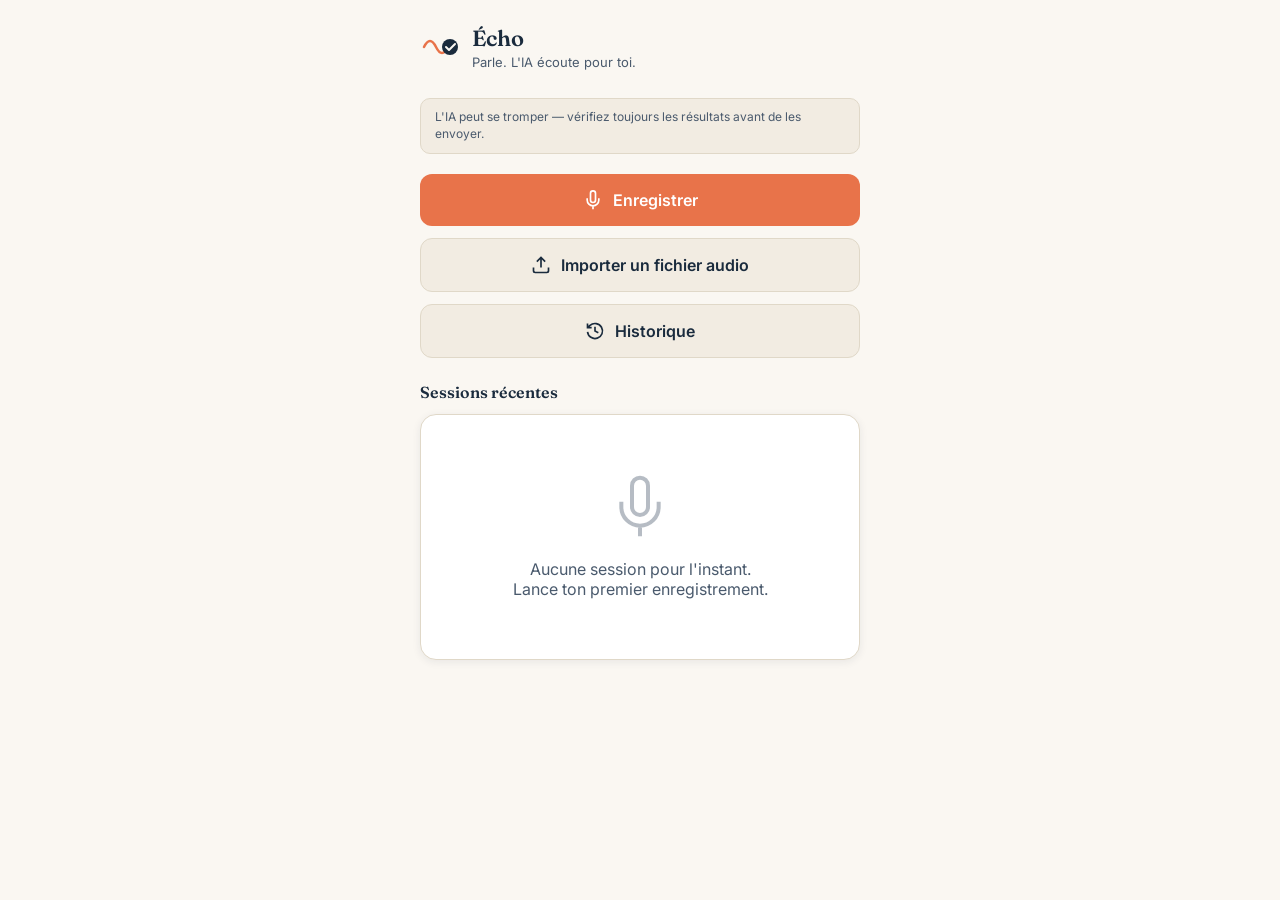
==== index.html @ 0d4cb2e3 "Add files via upload" ====
<!DOCTYPE html>
<html lang="fr">
<head>
<meta charset="UTF-8">
<meta name="viewport" content="width=device-width, initial-scale=1.0, maximum-scale=1.0, viewport-fit=cover">
<title>Écho</title>
<meta name="theme-color" content="#E8734A">
<link rel="preconnect" href="https://fonts.googleapis.com">
<link href="https://fonts.googleapis.com/css2?family=Fraunces:wght@500;600;700&family=Inter:wght@400;500;600;700&display=swap" rel="stylesheet">
<link rel="stylesheet" href="/style.css">
</head>
<body>
<div class="container">
  <div class="header">
    <svg class="logo" viewBox="0 0 40 40" fill="none">
      <path d="M4 20 Q10 8, 16 20 T28 20" stroke="#E8734A" stroke-width="2.5" fill="none" stroke-linecap="round"/>
      <circle cx="30" cy="20" r="8" fill="#1A2B3D"/>
      <path d="M26 20l3 3 6-6" stroke="#FAF7F2" stroke-width="2" fill="none" stroke-linecap="round" stroke-linejoin="round"/>
    </svg>
    <div>
      <h1>Écho</h1>
      <div class="tagline">Parle. L'IA écoute pour toi.</div>
    </div>
  </div>

  <div class="disclaimer">
    L'IA peut se tromper — vérifiez toujours les résultats avant de les envoyer.
  </div>

  <div class="btn-row">
    <button class="btn btn-primary" onclick="location.href='/record.html?mode=live'">
      <svg class="btn-icon" viewBox="0 0 24 24" fill="none" stroke="white" stroke-width="2"><path d="M12 1a3 3 0 0 0-3 3v8a3 3 0 0 0 6 0V4a3 3 0 0 0-3-3z"/><path d="M19 10v2a7 7 0 0 1-14 0v-2M12 19v4"/></svg>
      Enregistrer
    </button>
  </div>
  <div class="btn-row">
    <button class="btn btn-secondary" onclick="document.getElementById('fileInput').click()">
      <svg class="btn-icon" viewBox="0 0 24 24" fill="none" stroke="#1A2B3D" stroke-width="2"><path d="M21 15v4a2 2 0 0 1-2 2H5a2 2 0 0 1-2-2v-4M17 8l-5-5-5 5M12 3v12"/></svg>
      Importer un fichier audio
    </button>
    <input type="file" id="fileInput" accept="audio/*">
  </div>
  <div class="btn-row">
    <button class="btn btn-secondary" onclick="location.href='/history.html'">
      <svg class="btn-icon" viewBox="0 0 24 24" fill="none" stroke="#1A2B3D" stroke-width="2"><path d="M3 3v5h5M3.05 13A9 9 0 1 0 6 5.3L3 8"/><path d="M12 7v5l4 2"/></svg>
      Historique
    </button>
  </div>

  <h2 style="font-size: 16px; margin: 24px 0 12px;">Sessions récentes</h2>
  <div class="card" id="recentSessions"></div>
</div>

<script src="/app.js"></script>
<script>
  const sessions = Echo.getSessions().slice(0, 5);
  const container = document.getElementById('recentSessions');

  if (sessions.length === 0) {
    container.innerHTML = `
      <div class="empty-state">
        <svg viewBox="0 0 24 24" fill="none" stroke="#4A5A6D" stroke-width="1.5"><path d="M12 1a3 3 0 0 0-3 3v8a3 3 0 0 0 6 0V4a3 3 0 0 0-3-3z"/><path d="M19 10v2a7 7 0 0 1-14 0v-2M12 19v4"/></svg>
        <div>Aucune session pour l'instant.<br>Lance ton premier enregistrement.</div>
      </div>`;
  } else {
    container.innerHTML = sessions.map(s => `
      <div class="session-item" onclick="location.href='/review.html?id=${s.id}'">
        <div>
          <div class="session-title">${Echo.escapeHtml(s.title || 'Session sans titre')}</div>
          <div class="session-date">${Echo.formatDate(s.date)}</div>
        </div>
        <div class="session-counts">
          <span class="badge">${(s.tasks || []).length} tâches</span>
        </div>
      </div>
    `).join('');
  }

  document.getElementById('fileInput').addEventListener('change', (e) => {
    const file = e.target.files[0];
    if (!file) return;
    const reader = new FileReader();
    reader.onload = () => {
      sessionStorage.setItem('echo_import_data', reader.result);
      sessionStorage.setItem('echo_import_name', file.name);
      sessionStorage.setItem('echo_import_size', String(file.size));
      location.href = '/record.html?mode=import';
    };
    reader.readAsDataURL(file);
  });
</script>
</body>
</html>
---- style.css ----
:root {
  --paper: #FAF7F2;
  --paper-soft: #F2ECE2;
  --ink: #1A2B3D;
  --ink-soft: #4A5A6D;
  --coral: #E8734A;
  --coral-soft: #F5C4AE;
  --gold: #C99A3E;
  --gold-soft: #EFDDB0;
  --sage: #7A9471;
  --sage-soft: #D9E4D2;
  --border: #E0D8C8;
  --shadow: rgba(26, 43, 61, 0.08);
  --radius: 16px;
  --font-serif: 'Fraunces', Georgia, serif;
  --font-sans: 'Inter', -apple-system, sans-serif;
}

* { box-sizing: border-box; margin: 0; padding: 0; -webkit-tap-highlight-color: transparent; }

html, body { height: 100%; }

body {
  background: var(--paper);
  color: var(--ink);
  font-family: var(--font-sans);
  min-height: 100vh;
  padding-bottom: calc(80px + env(safe-area-inset-bottom));
  padding-top: env(safe-area-inset-top);
}

h1, h2, h3, .serif { font-family: var(--font-serif); font-weight: 600; color: var(--ink); }

.container { max-width: 480px; margin: 0 auto; padding: 24px 20px; }

.header { display: flex; align-items: center; gap: 12px; margin-bottom: 28px; }
.logo { width: 40px; height: 40px; flex-shrink: 0; }
.header h1 { font-size: 22px; }
.tagline { font-size: 13px; color: var(--ink-soft); margin-top: 2px; }

.disclaimer {
  font-size: 12px;
  color: var(--ink-soft);
  background: var(--paper-soft);
  border: 1px solid var(--border);
  border-radius: 10px;
  padding: 10px 14px;
  margin-bottom: 20px;
  line-height: 1.4;
}

.back-btn {
  display: inline-flex; align-items: center; gap: 6px;
  background: none; border: none; color: var(--ink-soft);
  font-family: var(--font-sans); font-size: 14px; font-weight: 600;
  cursor: pointer; margin-bottom: 16px; padding: 6px 0;
}

.card {
  background: white; border-radius: var(--radius); border: 1px solid var(--border);
  padding: 20px; margin-bottom: 16px; box-shadow: 0 2px 8px var(--shadow);
}

.btn {
  display: flex; align-items: center; justify-content: center; gap: 10px;
  width: 100%; padding: 16px; border-radius: 12px; border: none;
  font-family: var(--font-sans); font-size: 16px; font-weight: 600;
  cursor: pointer; transition: transform 0.15s ease, opacity 0.15s ease;
}
.btn:active { transform: scale(0.97); }
.btn:disabled { opacity: 0.5; pointer-events: none; }
.btn-primary { background: var(--coral); color: white; }
.btn-secondary { background: var(--paper-soft); color: var(--ink); border: 1px solid var(--border); }
.btn-danger { color: var(--coral); }
.btn-icon { width: 20px; height: 20px; flex-shrink: 0; }
.btn-row { display: flex; gap: 10px; margin-bottom: 12px; }
.btn-row:last-child { margin-bottom: 0; }

.session-item {
  display: flex; justify-content: space-between; align-items: center;
  padding: 14px 0; border-bottom: 1px solid var(--border); cursor: pointer; gap: 10px;
}
.session-item:last-child { border-bottom: none; }
.session-title { font-weight: 600; font-size: 15px; }
.session-date { font-size: 12px; color: var(--ink-soft); margin-top: 2px; }
.session-summary { font-size: 12px; color: var(--ink-soft); margin-top: 4px; max-width: 280px; overflow: hidden; text-overflow: ellipsis; white-space: nowrap; }
.session-counts { display: flex; gap: 6px; flex-shrink: 0; }

.badge {
  font-size: 11px; padding: 3px 8px; border-radius: 20px;
  background: var(--coral-soft); color: var(--ink); font-weight: 600; white-space: nowrap;
}
.badge-gold { background: var(--gold-soft); }
.badge-sage { background: var(--sage-soft); }

.empty-state { text-align: center; padding: 40px 20px; color: var(--ink-soft); }
.empty-state svg { width: 64px; height: 64px; margin-bottom: 16px; opacity: 0.4; }

.record-pulse {
  width: 100px; height: 100px; border-radius: 50%; background: var(--coral);
  display: flex; align-items: center; justify-content: center; margin: 40px auto;
  box-shadow: 0 0 0 0 rgba(232, 115, 74, 0.5); animation: pulse 2s infinite; cursor: pointer;
  border: none;
}
.record-pulse.paused { animation: none; background: var(--ink-soft); }
@keyframes pulse {
  0% { box-shadow: 0 0 0 0 rgba(232, 115, 74, 0.4); }
  70% { box-shadow: 0 0 0 24px rgba(232, 115, 74, 0); }
  100% { box-shadow: 0 0 0 0 rgba(232, 115, 74, 0); }
}

.timer { text-align: center; font-family: var(--font-serif); font-size: 36px; margin: 16px 0; }
.rec-status { text-align: center; font-size: 13px; color: var(--ink-soft); margin-bottom: 8px; }
.warning-banner {
  background: var(--gold-soft); color: var(--ink); font-size: 13px; font-weight: 600;
  padding: 10px 16px; border-radius: 10px; text-align: center; margin-bottom: 16px;
}
.error-banner {
  background: var(--coral-soft); color: var(--ink); font-size: 13px; font-weight: 600;
  padding: 10px 16px; border-radius: 10px; text-align: center; margin-bottom: 16px;
}

.tabs { display: flex; gap: 8px; margin-bottom: 20px; }
.tab {
  flex: 1; text-align: center; padding: 10px; border-radius: 10px; font-size: 13px;
  font-weight: 600; background: var(--paper-soft); color: var(--ink-soft); cursor: pointer;
  border: none; font-family: var(--font-sans);
}
.tab.active { background: var(--ink); color: var(--paper); }

.item-row { display: flex; align-items: flex-start; gap: 10px; padding: 12px 0; border-bottom: 1px solid var(--border); }
.item-row:last-child { border-bottom: none; }
.item-text { flex: 1; font-size: 14px; line-height: 1.4; }
.item-text[contenteditable="true"] { outline: none; border-bottom: 1px dashed var(--border); }
.item-meta { display: flex; gap: 6px; align-items: center; margin-top: 6px; flex-wrap: wrap; }
.item-confidence { font-size: 10px; color: var(--ink-soft); opacity: 0.7; }
.item-delete {
  background: none; border: none; color: var(--ink-soft); cursor: pointer;
  font-size: 18px; line-height: 1; padding: 4px 6px; flex-shrink: 0;
}

.add-item-row { display: flex; gap: 8px; margin-top: 12px; }
.add-item-input {
  flex: 1; border: 1px solid var(--border); border-radius: 10px; padding: 10px 12px;
  font-family: var(--font-sans); font-size: 14px; background: var(--paper-soft); color: var(--ink);
}
.add-item-btn {
  background: var(--ink); color: var(--paper); border: none; border-radius: 10px;
  padding: 0 16px; font-weight: 700; cursor: pointer; font-size: 18px;
}

.summary-box { font-size: 14px; line-height: 1.6; color: var(--ink-soft); outline: none; }

input[type="file"] { display: none; }

.loading-state { text-align: center; padding: 60px 20px; }
.loading-state .spinner {
  width: 40px; height: 40px; border: 3px solid var(--border); border-top-color: var(--coral);
  border-radius: 50%; margin: 0 auto 20px; animation: spin 0.8s linear infinite;
}
@keyframes spin { to { transform: rotate(360deg); } }
.loading-text { color: var(--ink-soft); font-size: 14px; }

.history-actions { display: flex; justify-content: flex-end; margin-bottom: 12px; }
.link-btn {
  background: none; border: none; color: var(--coral); font-family: var(--font-sans);
  font-size: 13px; font-weight: 600; cursor: pointer; padding: 4px;
}

select.priority-select, select.date-select {
  font-family: var(--font-sans); font-size: 12px; border: 1px solid var(--border);
  border-radius: 8px; padding: 2px 6px; background: white; color: var(--ink);
}
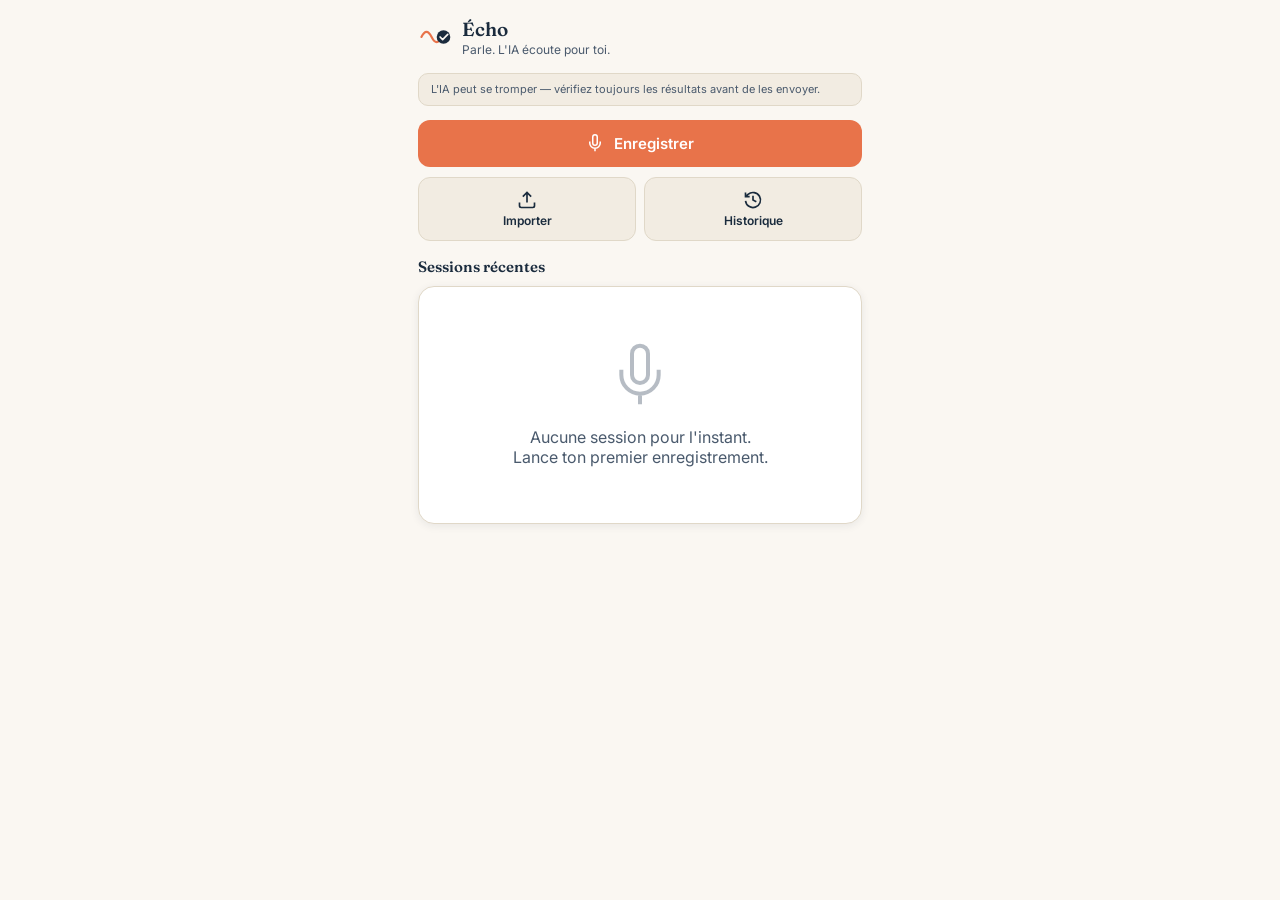
==== commit 67df4faa: "Add files via upload" ====
--- a/index.html
+++ b/index.html
@@ -5,6 +5,9 @@
 <meta name="viewport" content="width=device-width, initial-scale=1.0, maximum-scale=1.0, viewport-fit=cover">
 <title>Écho</title>
 <meta name="theme-color" content="#E8734A">
+<link rel="manifest" href="/manifest.json">
+<link rel="icon" href="/icon-192.png" type="image/png">
+<link rel="apple-touch-icon" href="/icon-192.png">
 <link rel="preconnect" href="https://fonts.googleapis.com">
 <link href="https://fonts.googleapis.com/css2?family=Fraunces:wght@500;600;700&family=Inter:wght@400;500;600;700&display=swap" rel="stylesheet">
 <link rel="stylesheet" href="/style.css">
@@ -34,20 +37,18 @@
     </button>
   </div>
   <div class="btn-row">
-    <button class="btn btn-secondary" onclick="document.getElementById('fileInput').click()">
+    <button class="btn btn-secondary btn-compact" onclick="document.getElementById('fileInput').click()">
       <svg class="btn-icon" viewBox="0 0 24 24" fill="none" stroke="#1A2B3D" stroke-width="2"><path d="M21 15v4a2 2 0 0 1-2 2H5a2 2 0 0 1-2-2v-4M17 8l-5-5-5 5M12 3v12"/></svg>
-      Importer un fichier audio
+      Importer
+    </button>
+    <button class="btn btn-secondary btn-compact" onclick="location.href='/history.html'">
+      <svg class="btn-icon" viewBox="0 0 24 24" fill="none" stroke="#1A2B3D" stroke-width="2"><path d="M3 3v5h5M3.05 13A9 9 0 1 0 6 5.3L3 8"/><path d="M12 7v5l4 2"/></svg>
+      Historique
     </button>
     <input type="file" id="fileInput" accept="audio/*">
   </div>
-  <div class="btn-row">
-    <button class="btn btn-secondary" onclick="location.href='/history.html'">
-      <svg class="btn-icon" viewBox="0 0 24 24" fill="none" stroke="#1A2B3D" stroke-width="2"><path d="M3 3v5h5M3.05 13A9 9 0 1 0 6 5.3L3 8"/><path d="M12 7v5l4 2"/></svg>
-      Historique
-    </button>
-  </div>
 
-  <h2 style="font-size: 16px; margin: 24px 0 12px;">Sessions récentes</h2>
+  <h2 style="font-size: 15px; margin: 16px 0 10px;">Sessions récentes</h2>
   <div class="card" id="recentSessions"></div>
 </div>
 
--- a/style.css
+++ b/style.css
@@ -25,46 +25,47 @@
   color: var(--ink);
   font-family: var(--font-sans);
   min-height: 100vh;
-  padding-bottom: calc(80px + env(safe-area-inset-bottom));
+  padding-bottom: env(safe-area-inset-bottom);
   padding-top: env(safe-area-inset-top);
 }
 
 h1, h2, h3, .serif { font-family: var(--font-serif); font-weight: 600; color: var(--ink); }
 
-.container { max-width: 480px; margin: 0 auto; padding: 24px 20px; }
-
-.header { display: flex; align-items: center; gap: 12px; margin-bottom: 28px; }
-.logo { width: 40px; height: 40px; flex-shrink: 0; }
-.header h1 { font-size: 22px; }
-.tagline { font-size: 13px; color: var(--ink-soft); margin-top: 2px; }
+.container { max-width: 480px; margin: 0 auto; padding: 18px 18px 16px; }
+.container.with-sticky-bar { padding-bottom: 96px; }
+
+.header { display: flex; align-items: center; gap: 10px; margin-bottom: 16px; }
+.logo { width: 34px; height: 34px; flex-shrink: 0; }
+.header h1 { font-size: 19px; line-height: 1.2; }
+.tagline { font-size: 12px; color: var(--ink-soft); margin-top: 1px; }
 
 .disclaimer {
-  font-size: 12px;
+  font-size: 11px;
   color: var(--ink-soft);
   background: var(--paper-soft);
   border: 1px solid var(--border);
   border-radius: 10px;
-  padding: 10px 14px;
-  margin-bottom: 20px;
-  line-height: 1.4;
+  padding: 8px 12px;
+  margin-bottom: 14px;
+  line-height: 1.35;
 }
 
 .back-btn {
   display: inline-flex; align-items: center; gap: 6px;
   background: none; border: none; color: var(--ink-soft);
   font-family: var(--font-sans); font-size: 14px; font-weight: 600;
-  cursor: pointer; margin-bottom: 16px; padding: 6px 0;
+  cursor: pointer; margin-bottom: 10px; padding: 6px 0;
 }
 
 .card {
   background: white; border-radius: var(--radius); border: 1px solid var(--border);
-  padding: 20px; margin-bottom: 16px; box-shadow: 0 2px 8px var(--shadow);
+  padding: 16px; margin-bottom: 12px; box-shadow: 0 2px 8px var(--shadow);
 }
 
 .btn {
   display: flex; align-items: center; justify-content: center; gap: 10px;
-  width: 100%; padding: 16px; border-radius: 12px; border: none;
-  font-family: var(--font-sans); font-size: 16px; font-weight: 600;
+  width: 100%; padding: 14px; border-radius: 12px; border: none;
+  font-family: var(--font-sans); font-size: 15px; font-weight: 600;
   cursor: pointer; transition: transform 0.15s ease, opacity 0.15s ease;
 }
 .btn:active { transform: scale(0.97); }
@@ -72,9 +73,16 @@
 .btn-primary { background: var(--coral); color: white; }
 .btn-secondary { background: var(--paper-soft); color: var(--ink); border: 1px solid var(--border); }
 .btn-danger { color: var(--coral); }
-.btn-icon { width: 20px; height: 20px; flex-shrink: 0; }
-.btn-row { display: flex; gap: 10px; margin-bottom: 12px; }
+.btn-icon { width: 18px; height: 18px; flex-shrink: 0; }
+.btn-row { display: flex; gap: 8px; margin-bottom: 10px; }
 .btn-row:last-child { margin-bottom: 0; }
+
+/* Boutons secondaires compacts côte à côte (accueil) */
+.btn-compact {
+  flex-direction: column; gap: 4px; padding: 12px 6px;
+  font-size: 12px; font-weight: 600; line-height: 1.2;
+}
+.btn-compact .btn-icon { width: 20px; height: 20px; }
 
 .session-item {
   display: flex; justify-content: space-between; align-items: center;
@@ -120,34 +128,72 @@
   padding: 10px 16px; border-radius: 10px; text-align: center; margin-bottom: 16px;
 }
 
-.tabs { display: flex; gap: 8px; margin-bottom: 20px; }
+.tabs { display: flex; gap: 6px; margin-bottom: 14px; }
 .tab {
-  flex: 1; text-align: center; padding: 10px; border-radius: 10px; font-size: 13px;
+  flex: 1; text-align: center; padding: 9px 4px; border-radius: 10px; font-size: 12px;
   font-weight: 600; background: var(--paper-soft); color: var(--ink-soft); cursor: pointer;
-  border: none; font-family: var(--font-sans);
+  border: none; font-family: var(--font-sans); white-space: nowrap;
 }
 .tab.active { background: var(--ink); color: var(--paper); }
 
-.item-row { display: flex; align-items: flex-start; gap: 10px; padding: 12px 0; border-bottom: 1px solid var(--border); }
+.item-row { display: flex; align-items: flex-start; gap: 10px; padding: 10px 0; border-bottom: 1px solid var(--border); }
 .item-row:last-child { border-bottom: none; }
 .item-text { flex: 1; font-size: 14px; line-height: 1.4; }
 .item-text[contenteditable="true"] { outline: none; border-bottom: 1px dashed var(--border); }
-.item-meta { display: flex; gap: 6px; align-items: center; margin-top: 6px; flex-wrap: wrap; }
+.item-meta { display: flex; gap: 6px; align-items: center; margin-top: 5px; flex-wrap: wrap; }
 .item-confidence { font-size: 10px; color: var(--ink-soft); opacity: 0.7; }
 .item-delete {
   background: none; border: none; color: var(--ink-soft); cursor: pointer;
   font-size: 18px; line-height: 1; padding: 4px 6px; flex-shrink: 0;
 }
 
-.add-item-row { display: flex; gap: 8px; margin-top: 12px; }
+.add-item-row { display: flex; gap: 8px; margin-top: 10px; }
 .add-item-input {
-  flex: 1; border: 1px solid var(--border); border-radius: 10px; padding: 10px 12px;
+  flex: 1; border: 1px solid var(--border); border-radius: 10px; padding: 9px 12px;
   font-family: var(--font-sans); font-size: 14px; background: var(--paper-soft); color: var(--ink);
 }
 .add-item-btn {
   background: var(--ink); color: var(--paper); border: none; border-radius: 10px;
   padding: 0 16px; font-weight: 700; cursor: pointer; font-size: 18px;
 }
+
+/* Barre d'action fixe en bas de review.html : remplace la pile de boutons
+   pleine largeur pour tenir sur un seul écran sans scroll superflu. */
+.sticky-actions {
+  position: fixed; bottom: 0; left: 0; right: 0;
+  background: var(--paper); border-top: 1px solid var(--border);
+  padding: 10px 16px calc(10px + env(safe-area-inset-bottom));
+  display: flex; gap: 8px; align-items: stretch;
+  max-width: 480px; margin: 0 auto;
+  box-shadow: 0 -4px 16px var(--shadow);
+  z-index: 10;
+}
+.sticky-actions .btn-primary { flex: 1; }
+.sticky-icon-btn {
+  width: 46px; flex-shrink: 0; background: var(--paper-soft); border: 1px solid var(--border);
+  border-radius: 12px; display: flex; align-items: center; justify-content: center;
+  cursor: pointer; color: var(--ink);
+}
+.sticky-icon-btn svg { width: 20px; height: 20px; }
+.sticky-icon-btn.danger { color: var(--coral); }
+
+.more-menu {
+  position: fixed; bottom: 0; left: 0; right: 0; top: 0;
+  background: rgba(26,43,61,0.35); z-index: 20;
+  display: flex; align-items: flex-end;
+}
+.more-menu-sheet {
+  background: var(--paper); width: 100%; max-width: 480px; margin: 0 auto;
+  border-radius: 20px 20px 0 0; padding: 8px 16px calc(16px + env(safe-area-inset-bottom));
+}
+.more-menu-item {
+  display: flex; align-items: center; gap: 12px; width: 100%; text-align: left;
+  background: none; border: none; padding: 14px 4px; font-size: 15px; font-weight: 600;
+  color: var(--ink); font-family: var(--font-sans); border-bottom: 1px solid var(--border);
+}
+.more-menu-item:last-child { border-bottom: none; }
+.more-menu-item.danger { color: var(--coral); }
+.more-menu-item svg { width: 20px; height: 20px; flex-shrink: 0; }
 
 .summary-box { font-size: 14px; line-height: 1.6; color: var(--ink-soft); outline: none; }
 
